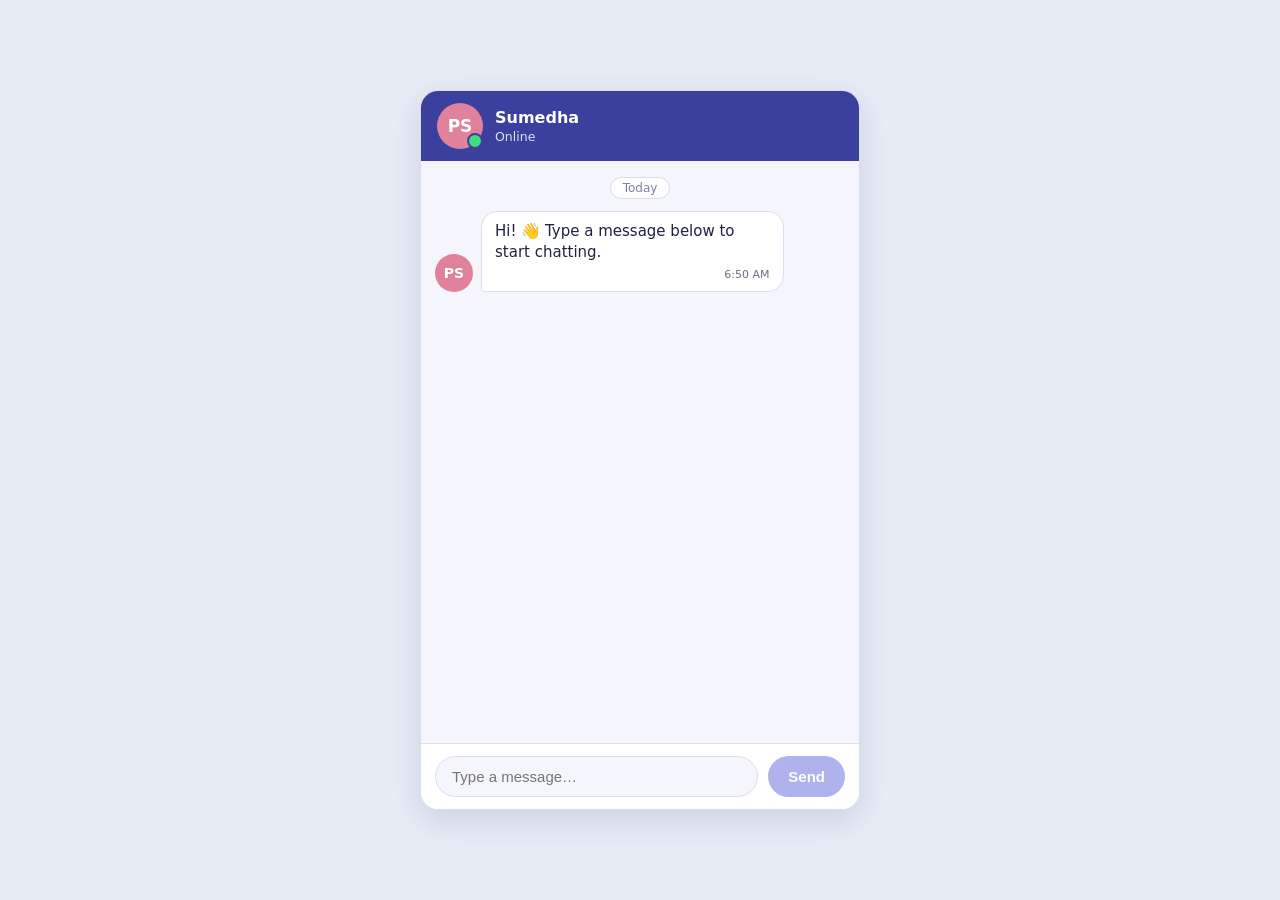
==== index.html @ 758bcd38 "Initial project upload" ====
<!DOCTYPE html>
<html lang="en">
<head>
<meta charset="UTF-8">
<meta name="viewport" content="width=device-width, initial-scale=1, viewport-fit=cover">
<title>Simple Chat</title>
<style>
  /* ---------- 1. Colors (change these to re-theme the app) ---------- */
  :root {
    --page: #e8ecf6;
    --card: #ffffff;
    --header: #3b3f9e;
    --header-text: #ffffff;
    --chat-bg: #f4f6fc;
    --in-bubble: #ffffff;
    --in-text: #1f2340;
    --out-bubble: #4f55d6;
    --out-text: #ffffff;
    --muted: #7a7f9e;
    --border: #d9ddee;
    --online: #3ddc84;
    --accent: #4f55d6;
    box-sizing: border-box;
    padding-top: env(safe-area-inset-top, 0px);
    padding-bottom: env(safe-area-inset-bottom, 0px);
  }
  @media (prefers-color-scheme: dark) {
    :root:not([data-theme="light"]) {
      --page: #121425; --card: #1b1e36; --header: #2b2f6e; --chat-bg: #151830;
      --in-bubble: #262a4a; --in-text: #eceefc; --out-bubble: #5a60e0;
      --muted: #9a9fc4; --border: #31355c;
    }
  }
  :root[data-theme="dark"] {
    --page: #121425; --card: #1b1e36; --header: #2b2f6e; --chat-bg: #151830;
    --in-bubble: #262a4a; --in-text: #eceefc; --out-bubble: #5a60e0;
    --muted: #9a9fc4; --border: #31355c;
  }

  /* ---------- 2. Layout ---------- */
  * { box-sizing: border-box; margin: 0; }
  html, body { height: 100%; }
  body {
    font-family: "Segoe UI", system-ui, -apple-system, Roboto, Arial, sans-serif;
    background: var(--page);
    display: flex; align-items: center; justify-content: center;
    padding: 16px;
  }
  .chat {
    width: 100%; max-width: 440px; height: 100%; max-height: 720px;
    background: var(--card); border: 1px solid var(--border);
    border-radius: 18px; overflow: hidden;
    display: flex; flex-direction: column;
    box-shadow: 0 10px 30px rgba(40, 45, 110, .15);
  }

  /* ---------- 3. Message header ---------- */
  .header {
    background: var(--header); color: var(--header-text);
    display: flex; align-items: center; gap: 12px; padding: 12px 16px;
  }
  .avatar {
    width: 38px; height: 38px; border-radius: 50%; flex-shrink: 0;
    display: grid; place-items: center;
    font-weight: 600; font-size: 14px; color: #fff;
  }
  .avatar.big { width: 46px; height: 46px; font-size: 17px; position: relative; }
  .avatar.big::after {               /* green "online" dot */
    content: ""; position: absolute; right: 0; bottom: 0;
    width: 12px; height: 12px; border-radius: 50%;
    background: var(--muted); border: 2px solid var(--header);
  }
  .avatar.big.online::after { background: var(--online); }
  .friend { background: #e0829b; }
  .me { background: #f0a43a; }
  .who { flex: 1; min-width: 0; }
  .name { font-weight: 600; font-size: 16px; }
  .status { font-size: 12.5px; opacity: .85; margin-top: 2px; }

  /* ---------- 4. Message page ---------- */
  .messages {
    flex: 1; overflow-y: auto; padding: 16px 14px;
    background: var(--chat-bg);
    display: flex; flex-direction: column; gap: 12px;
  }
  .day {
    align-self: center; font-size: 12px; color: var(--muted);
    background: var(--card); border: 1px solid var(--border);
    padding: 3px 12px; border-radius: 999px;
  }
  .row { display: flex; align-items: flex-end; gap: 8px; max-width: 85%; }
  .row.out { align-self: flex-end; flex-direction: row-reverse; }
  .bubble {
    padding: 9px 13px; border-radius: 16px; line-height: 1.4;
    font-size: 15px; overflow-wrap: anywhere;
  }
  .in .bubble { background: var(--in-bubble); color: var(--in-text); border: 1px solid var(--border); border-bottom-left-radius: 4px; }
  .out .bubble { background: var(--out-bubble); color: var(--out-text); border-bottom-right-radius: 4px; }
  .time { display: block; font-size: 11px; margin-top: 4px; opacity: .65; text-align: right; }

  .typing .bubble { display: flex; gap: 4px; padding: 13px 14px; }
  .typing i {
    width: 7px; height: 7px; border-radius: 50%; background: var(--muted);
    animation: blink 1s infinite;
  }
  .typing i:nth-child(2) { animation-delay: .15s; }
  .typing i:nth-child(3) { animation-delay: .3s; }
  @keyframes blink { 0%, 80%, 100% { opacity: .3; } 40% { opacity: 1; } }
  @media (prefers-reduced-motion: reduce) { .typing i { animation: none; } }

  /* ---------- 5. Message bottom ---------- */
  .bottom {
    display: flex; gap: 10px; padding: 12px 14px;
    border-top: 1px solid var(--border); background: var(--card);
  }
  .bottom input {
    flex: 1; min-width: 0; padding: 11px 16px; font-size: 15px;
    border: 1px solid var(--border); border-radius: 999px;
    background: var(--chat-bg); color: var(--in-text);
  }
  .bottom input:focus { outline: 2px solid var(--accent); outline-offset: 1px; }
  .bottom button {
    padding: 0 20px; border: 0; border-radius: 999px; cursor: pointer;
    background: var(--accent); color: #fff; font-size: 15px; font-weight: 600;
  }
  .bottom button:hover { filter: brightness(1.1); }
  .bottom button:focus-visible { outline: 2px solid var(--accent); outline-offset: 2px; }
  .bottom button:disabled { opacity: .45; cursor: not-allowed; }

  @media (max-width: 480px) {
    body { padding: 0; }
    .chat { max-height: none; border-radius: 0; border: 0; }
  }
</style>
</head>
<body>

<!-- ---------- HTML structure ---------- -->
<main class="chat">

  <!-- Message header: avatar, name, last seen -->
  <header class="header">
    <div class="avatar big friend online" id="headerAvatar">PS</div>
    <div class="who">
      <div class="name">Sumedha</div>
      <div class="status" id="status">Online</div>
    </div>
  </header>

  <!-- Chat box: message page -->
  <section class="messages" id="messages" aria-live="polite">
    <div class="day">Today</div>
  </section>

  <!-- Chat box: message bottom -->
  <form class="bottom" id="form" autocomplete="off">
    <input id="input" type="text" placeholder="Type a message…" aria-label="Type a message" maxlength="500">
    <button id="send" type="submit" disabled>Send</button>
  </form>
</main>

<script>
  // ---------- JavaScript ----------
  const messagesEl = document.getElementById("messages");
  const form = document.getElementById("form");
  const input = document.getElementById("input");
  const sendBtn = document.getElementById("send");
  const statusEl = document.getElementById("status");
  const headerAvatar = document.getElementById("headerAvatar");

  const replies = [
    "Hi,Hello,Haha, that's great!", "Okay, sounds good 👍",
    "Let's watch a movie", "Let's meet after class.",
    "Oh nice, I didn't know that!", "Sure, I'll send you the notes later.",
    "Thanks for telling me 😊"
  ];

  // Format the current time like "10:42 AM"
  function timeNow() {
    return new Date().toLocaleTimeString([], { hour: "numeric", minute: "2-digit" });
  }

  // Add one message to the page. type is "in" or "out".
  function addMessage(text, type) {
    const row = document.createElement("div");
    row.className = "row " + type;

    const avatar = document.createElement("div");
    avatar.className = "avatar " + (type === "in" ? "friend" : "me");
    avatar.textContent = type === "in" ? "PS" : "Me";

    const bubble = document.createElement("div");
    bubble.className = "bubble";
    bubble.textContent = text;            // textContent keeps user text safe

    const time = document.createElement("span");
    time.className = "time";
    time.textContent = timeNow();
    bubble.appendChild(time);

    row.append(avatar, bubble);
    messagesEl.appendChild(row);
    scrollDown();
  }

  function scrollDown() { messagesEl.scrollTop = messagesEl.scrollHeight; }

  // "Typing…" dots shown while the friend is replying
  function showTyping() {
    const row = document.createElement("div");
    row.className = "row in typing";
    row.id = "typing";
    row.innerHTML = '<div class="avatar friend">PS</div><div class="bubble"><i></i><i></i><i></i></div>';
    messagesEl.appendChild(row);
    scrollDown();
  }
  function hideTyping() {
    const t = document.getElementById("typing");
    if (t) t.remove();
  }

  // Header status: "Online" or "Last seen today at …"
  function setOnline(isOnline) {
    headerAvatar.classList.toggle("online", isOnline);
    statusEl.textContent = isOnline ? "Online" : "Last seen today at " + timeNow();
  }

  let awayTimer;
  function friendReply() {
    clearTimeout(awayTimer);
    setOnline(true);
    statusEl.textContent = "typing…";
    showTyping();
    setTimeout(() => {
      hideTyping();
      addMessage(replies[Math.floor(Math.random() * replies.length)], "in");
      setOnline(true);
      // After 15 seconds of silence the friend goes "offline"
      awayTimer = setTimeout(() => setOnline(false), 15000);
    }, 1200 + Math.random() * 1200);
  }

  // Enable the Send button only when there is text
  input.addEventListener("input", () => {
    sendBtn.disabled = input.value.trim() === "";
  });

  // Send on button click or Enter key (the form handles both)
  form.addEventListener("submit", (e) => {
    e.preventDefault();
    const text = input.value.trim();
    if (!text) return;
    addMessage(text, "out");
    input.value = "";
    sendBtn.disabled = true;
    input.focus();
    friendReply();
  });

  // Starter message
  addMessage("Hi! 👋 Type a message below to start chatting.", "in");
  awayTimer = setTimeout(() => setOnline(false), 15000);
</script>
</body>
</html>
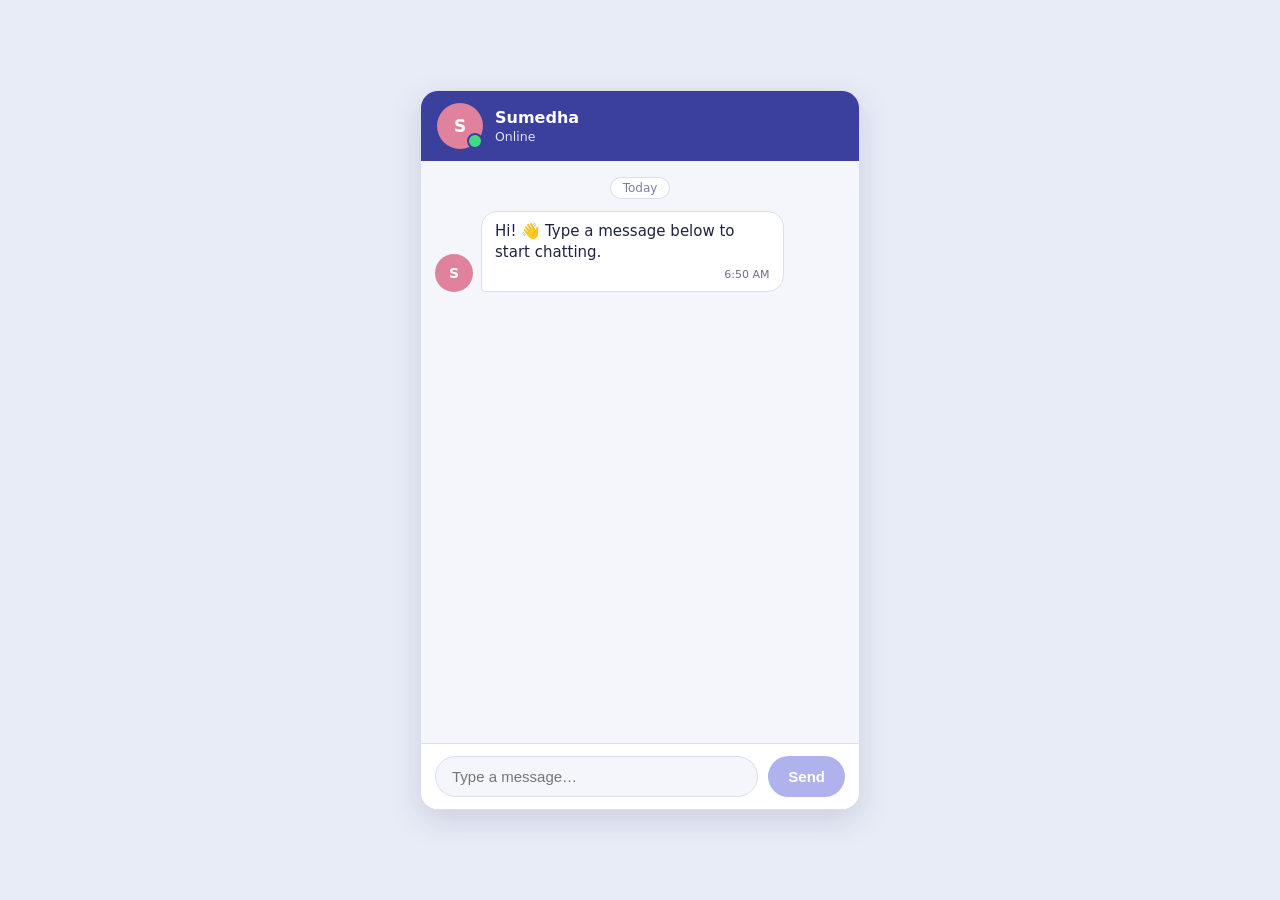
==== commit fd1ce33e: "Add project screenshot" ====
--- a/index.html
+++ b/index.html
@@ -4,134 +4,7 @@
 <meta charset="UTF-8">
 <meta name="viewport" content="width=device-width, initial-scale=1, viewport-fit=cover">
 <title>Simple Chat</title>
-<style>
-  /* ---------- 1. Colors (change these to re-theme the app) ---------- */
-  :root {
-    --page: #e8ecf6;
-    --card: #ffffff;
-    --header: #3b3f9e;
-    --header-text: #ffffff;
-    --chat-bg: #f4f6fc;
-    --in-bubble: #ffffff;
-    --in-text: #1f2340;
-    --out-bubble: #4f55d6;
-    --out-text: #ffffff;
-    --muted: #7a7f9e;
-    --border: #d9ddee;
-    --online: #3ddc84;
-    --accent: #4f55d6;
-    box-sizing: border-box;
-    padding-top: env(safe-area-inset-top, 0px);
-    padding-bottom: env(safe-area-inset-bottom, 0px);
-  }
-  @media (prefers-color-scheme: dark) {
-    :root:not([data-theme="light"]) {
-      --page: #121425; --card: #1b1e36; --header: #2b2f6e; --chat-bg: #151830;
-      --in-bubble: #262a4a; --in-text: #eceefc; --out-bubble: #5a60e0;
-      --muted: #9a9fc4; --border: #31355c;
-    }
-  }
-  :root[data-theme="dark"] {
-    --page: #121425; --card: #1b1e36; --header: #2b2f6e; --chat-bg: #151830;
-    --in-bubble: #262a4a; --in-text: #eceefc; --out-bubble: #5a60e0;
-    --muted: #9a9fc4; --border: #31355c;
-  }
-
-  /* ---------- 2. Layout ---------- */
-  * { box-sizing: border-box; margin: 0; }
-  html, body { height: 100%; }
-  body {
-    font-family: "Segoe UI", system-ui, -apple-system, Roboto, Arial, sans-serif;
-    background: var(--page);
-    display: flex; align-items: center; justify-content: center;
-    padding: 16px;
-  }
-  .chat {
-    width: 100%; max-width: 440px; height: 100%; max-height: 720px;
-    background: var(--card); border: 1px solid var(--border);
-    border-radius: 18px; overflow: hidden;
-    display: flex; flex-direction: column;
-    box-shadow: 0 10px 30px rgba(40, 45, 110, .15);
-  }
-
-  /* ---------- 3. Message header ---------- */
-  .header {
-    background: var(--header); color: var(--header-text);
-    display: flex; align-items: center; gap: 12px; padding: 12px 16px;
-  }
-  .avatar {
-    width: 38px; height: 38px; border-radius: 50%; flex-shrink: 0;
-    display: grid; place-items: center;
-    font-weight: 600; font-size: 14px; color: #fff;
-  }
-  .avatar.big { width: 46px; height: 46px; font-size: 17px; position: relative; }
-  .avatar.big::after {               /* green "online" dot */
-    content: ""; position: absolute; right: 0; bottom: 0;
-    width: 12px; height: 12px; border-radius: 50%;
-    background: var(--muted); border: 2px solid var(--header);
-  }
-  .avatar.big.online::after { background: var(--online); }
-  .friend { background: #e0829b; }
-  .me { background: #f0a43a; }
-  .who { flex: 1; min-width: 0; }
-  .name { font-weight: 600; font-size: 16px; }
-  .status { font-size: 12.5px; opacity: .85; margin-top: 2px; }
-
-  /* ---------- 4. Message page ---------- */
-  .messages {
-    flex: 1; overflow-y: auto; padding: 16px 14px;
-    background: var(--chat-bg);
-    display: flex; flex-direction: column; gap: 12px;
-  }
-  .day {
-    align-self: center; font-size: 12px; color: var(--muted);
-    background: var(--card); border: 1px solid var(--border);
-    padding: 3px 12px; border-radius: 999px;
-  }
-  .row { display: flex; align-items: flex-end; gap: 8px; max-width: 85%; }
-  .row.out { align-self: flex-end; flex-direction: row-reverse; }
-  .bubble {
-    padding: 9px 13px; border-radius: 16px; line-height: 1.4;
-    font-size: 15px; overflow-wrap: anywhere;
-  }
-  .in .bubble { background: var(--in-bubble); color: var(--in-text); border: 1px solid var(--border); border-bottom-left-radius: 4px; }
-  .out .bubble { background: var(--out-bubble); color: var(--out-text); border-bottom-right-radius: 4px; }
-  .time { display: block; font-size: 11px; margin-top: 4px; opacity: .65; text-align: right; }
-
-  .typing .bubble { display: flex; gap: 4px; padding: 13px 14px; }
-  .typing i {
-    width: 7px; height: 7px; border-radius: 50%; background: var(--muted);
-    animation: blink 1s infinite;
-  }
-  .typing i:nth-child(2) { animation-delay: .15s; }
-  .typing i:nth-child(3) { animation-delay: .3s; }
-  @keyframes blink { 0%, 80%, 100% { opacity: .3; } 40% { opacity: 1; } }
-  @media (prefers-reduced-motion: reduce) { .typing i { animation: none; } }
-
-  /* ---------- 5. Message bottom ---------- */
-  .bottom {
-    display: flex; gap: 10px; padding: 12px 14px;
-    border-top: 1px solid var(--border); background: var(--card);
-  }
-  .bottom input {
-    flex: 1; min-width: 0; padding: 11px 16px; font-size: 15px;
-    border: 1px solid var(--border); border-radius: 999px;
-    background: var(--chat-bg); color: var(--in-text);
-  }
-  .bottom input:focus { outline: 2px solid var(--accent); outline-offset: 1px; }
-  .bottom button {
-    padding: 0 20px; border: 0; border-radius: 999px; cursor: pointer;
-    background: var(--accent); color: #fff; font-size: 15px; font-weight: 600;
-  }
-  .bottom button:hover { filter: brightness(1.1); }
-  .bottom button:focus-visible { outline: 2px solid var(--accent); outline-offset: 2px; }
-  .bottom button:disabled { opacity: .45; cursor: not-allowed; }
-
-  @media (max-width: 480px) {
-    body { padding: 0; }
-    .chat { max-height: none; border-radius: 0; border: 0; }
-  }
-</style>
+<link rel="stylesheet" href="style.css">
 </head>
 <body>
 
@@ -140,7 +13,7 @@
 
   <!-- Message header: avatar, name, last seen -->
   <header class="header">
-    <div class="avatar big friend online" id="headerAvatar">PS</div>
+    <div class="avatar big friend online" id="headerAvatar">S</div>
     <div class="who">
       <div class="name">Sumedha</div>
       <div class="status" id="status">Online</div>
@@ -159,107 +32,6 @@
   </form>
 </main>
 
-<script>
-  // ---------- JavaScript ----------
-  const messagesEl = document.getElementById("messages");
-  const form = document.getElementById("form");
-  const input = document.getElementById("input");
-  const sendBtn = document.getElementById("send");
-  const statusEl = document.getElementById("status");
-  const headerAvatar = document.getElementById("headerAvatar");
-
-  const replies = [
-    "Hi,Hello,Haha, that's great!", "Okay, sounds good 👍",
-    "Let's watch a movie", "Let's meet after class.",
-    "Oh nice, I didn't know that!", "Sure, I'll send you the notes later.",
-    "Thanks for telling me 😊"
-  ];
-
-  // Format the current time like "10:42 AM"
-  function timeNow() {
-    return new Date().toLocaleTimeString([], { hour: "numeric", minute: "2-digit" });
-  }
-
-  // Add one message to the page. type is "in" or "out".
-  function addMessage(text, type) {
-    const row = document.createElement("div");
-    row.className = "row " + type;
-
-    const avatar = document.createElement("div");
-    avatar.className = "avatar " + (type === "in" ? "friend" : "me");
-    avatar.textContent = type === "in" ? "PS" : "Me";
-
-    const bubble = document.createElement("div");
-    bubble.className = "bubble";
-    bubble.textContent = text;            // textContent keeps user text safe
-
-    const time = document.createElement("span");
-    time.className = "time";
-    time.textContent = timeNow();
-    bubble.appendChild(time);
-
-    row.append(avatar, bubble);
-    messagesEl.appendChild(row);
-    scrollDown();
-  }
-
-  function scrollDown() { messagesEl.scrollTop = messagesEl.scrollHeight; }
-
-  // "Typing…" dots shown while the friend is replying
-  function showTyping() {
-    const row = document.createElement("div");
-    row.className = "row in typing";
-    row.id = "typing";
-    row.innerHTML = '<div class="avatar friend">PS</div><div class="bubble"><i></i><i></i><i></i></div>';
-    messagesEl.appendChild(row);
-    scrollDown();
-  }
-  function hideTyping() {
-    const t = document.getElementById("typing");
-    if (t) t.remove();
-  }
-
-  // Header status: "Online" or "Last seen today at …"
-  function setOnline(isOnline) {
-    headerAvatar.classList.toggle("online", isOnline);
-    statusEl.textContent = isOnline ? "Online" : "Last seen today at " + timeNow();
-  }
-
-  let awayTimer;
-  function friendReply() {
-    clearTimeout(awayTimer);
-    setOnline(true);
-    statusEl.textContent = "typing…";
-    showTyping();
-    setTimeout(() => {
-      hideTyping();
-      addMessage(replies[Math.floor(Math.random() * replies.length)], "in");
-      setOnline(true);
-      // After 15 seconds of silence the friend goes "offline"
-      awayTimer = setTimeout(() => setOnline(false), 15000);
-    }, 1200 + Math.random() * 1200);
-  }
-
-  // Enable the Send button only when there is text
-  input.addEventListener("input", () => {
-    sendBtn.disabled = input.value.trim() === "";
-  });
-
-  // Send on button click or Enter key (the form handles both)
-  form.addEventListener("submit", (e) => {
-    e.preventDefault();
-    const text = input.value.trim();
-    if (!text) return;
-    addMessage(text, "out");
-    input.value = "";
-    sendBtn.disabled = true;
-    input.focus();
-    friendReply();
-  });
-
-  // Starter message
-  addMessage("Hi! 👋 Type a message below to start chatting.", "in");
-  awayTimer = setTimeout(() => setOnline(false), 15000);
-</script>
+<script src="script.js"></script>
 </body>
 </html>
--- a/style.css
+++ b/style.css
@@ -0,0 +1,126 @@
+/* ---------- Colors (change these to re-theme the app) ---------- */
+:root {
+  --page: #e8ecf6;
+  --card: #ffffff;
+  --header: #3b3f9e;
+  --header-text: #ffffff;
+  --chat-bg: #f4f6fc;
+  --in-bubble: #ffffff;
+  --in-text: #1f2340;
+  --out-bubble: #4f55d6;
+  --out-text: #ffffff;
+  --muted: #7a7f9e;
+  --border: #d9ddee;
+  --online: #3ddc84;
+  --accent: #4f55d6;
+  box-sizing: border-box;
+  padding-top: env(safe-area-inset-top, 0px);
+  padding-bottom: env(safe-area-inset-bottom, 0px);
+}
+@media (prefers-color-scheme: dark) {
+  :root:not([data-theme="light"]) {
+    --page: #121425; --card: #1b1e36; --header: #2b2f6e; --chat-bg: #151830;
+    --in-bubble: #262a4a; --in-text: #eceefc; --out-bubble: #5a60e0;
+    --muted: #9a9fc4; --border: #31355c;
+  }
+}
+:root[data-theme="dark"] {
+  --page: #121425; --card: #1b1e36; --header: #2b2f6e; --chat-bg: #151830;
+  --in-bubble: #262a4a; --in-text: #eceefc; --out-bubble: #5a60e0;
+  --muted: #9a9fc4; --border: #31355c;
+}
+
+/* ---------- Layout ---------- */
+* { box-sizing: border-box; margin: 0; }
+html, body { height: 100%; }
+body {
+  font-family: "Segoe UI", system-ui, -apple-system, Roboto, Arial, sans-serif;
+  background: var(--page);
+  display: flex; align-items: center; justify-content: center;
+  padding: 16px;
+}
+.chat {
+  width: 100%; max-width: 440px; height: 100%; max-height: 720px;
+  background: var(--card); border: 1px solid var(--border);
+  border-radius: 18px; overflow: hidden;
+  display: flex; flex-direction: column;
+  box-shadow: 0 10px 30px rgba(40, 45, 110, .15);
+}
+
+/* ---------- Message header ---------- */
+.header {
+  background: var(--header); color: var(--header-text);
+  display: flex; align-items: center; gap: 12px; padding: 12px 16px;
+}
+.avatar {
+  width: 38px; height: 38px; border-radius: 50%; flex-shrink: 0;
+  display: grid; place-items: center;
+  font-weight: 600; font-size: 14px; color: #fff;
+}
+.avatar.big { width: 46px; height: 46px; font-size: 17px; position: relative; }
+.avatar.big::after {               /* green "online" dot */
+  content: ""; position: absolute; right: 0; bottom: 0;
+  width: 12px; height: 12px; border-radius: 50%;
+  background: var(--muted); border: 2px solid var(--header);
+}
+.avatar.big.online::after { background: var(--online); }
+.friend { background: #e0829b; }
+.me { background: #f0a43a; }
+.who { flex: 1; min-width: 0; }
+.name { font-weight: 600; font-size: 16px; }
+.status { font-size: 12.5px; opacity: .85; margin-top: 2px; }
+
+/* ---------- Message page ---------- */
+.messages {
+  flex: 1; overflow-y: auto; padding: 16px 14px;
+  background: var(--chat-bg);
+  display: flex; flex-direction: column; gap: 12px;
+}
+.day {
+  align-self: center; font-size: 12px; color: var(--muted);
+  background: var(--card); border: 1px solid var(--border);
+  padding: 3px 12px; border-radius: 999px;
+}
+.row { display: flex; align-items: flex-end; gap: 8px; max-width: 85%; }
+.row.out { align-self: flex-end; flex-direction: row-reverse; }
+.bubble {
+  padding: 9px 13px; border-radius: 16px; line-height: 1.4;
+  font-size: 15px; overflow-wrap: anywhere;
+}
+.in .bubble { background: var(--in-bubble); color: var(--in-text); border: 1px solid var(--border); border-bottom-left-radius: 4px; }
+.out .bubble { background: var(--out-bubble); color: var(--out-text); border-bottom-right-radius: 4px; }
+.time { display: block; font-size: 11px; margin-top: 4px; opacity: .65; text-align: right; }
+
+.typing .bubble { display: flex; gap: 4px; padding: 13px 14px; }
+.typing i {
+  width: 7px; height: 7px; border-radius: 50%; background: var(--muted);
+  animation: blink 1s infinite;
+}
+.typing i:nth-child(2) { animation-delay: .15s; }
+.typing i:nth-child(3) { animation-delay: .3s; }
+@keyframes blink { 0%, 80%, 100% { opacity: .3; } 40% { opacity: 1; } }
+@media (prefers-reduced-motion: reduce) { .typing i { animation: none; } }
+
+/* ---------- Message bottom ---------- */
+.bottom {
+  display: flex; gap: 10px; padding: 12px 14px;
+  border-top: 1px solid var(--border); background: var(--card);
+}
+.bottom input {
+  flex: 1; min-width: 0; padding: 11px 16px; font-size: 15px;
+  border: 1px solid var(--border); border-radius: 999px;
+  background: var(--chat-bg); color: var(--in-text);
+}
+.bottom input:focus { outline: 2px solid var(--accent); outline-offset: 1px; }
+.bottom button {
+  padding: 0 20px; border: 0; border-radius: 999px; cursor: pointer;
+  background: var(--accent); color: #fff; font-size: 15px; font-weight: 600;
+}
+.bottom button:hover { filter: brightness(1.1); }
+.bottom button:focus-visible { outline: 2px solid var(--accent); outline-offset: 2px; }
+.bottom button:disabled { opacity: .45; cursor: not-allowed; }
+
+@media (max-width: 480px) {
+  body { padding: 0; }
+  .chat { max-height: none; border-radius: 0; border: 0; }
+}
